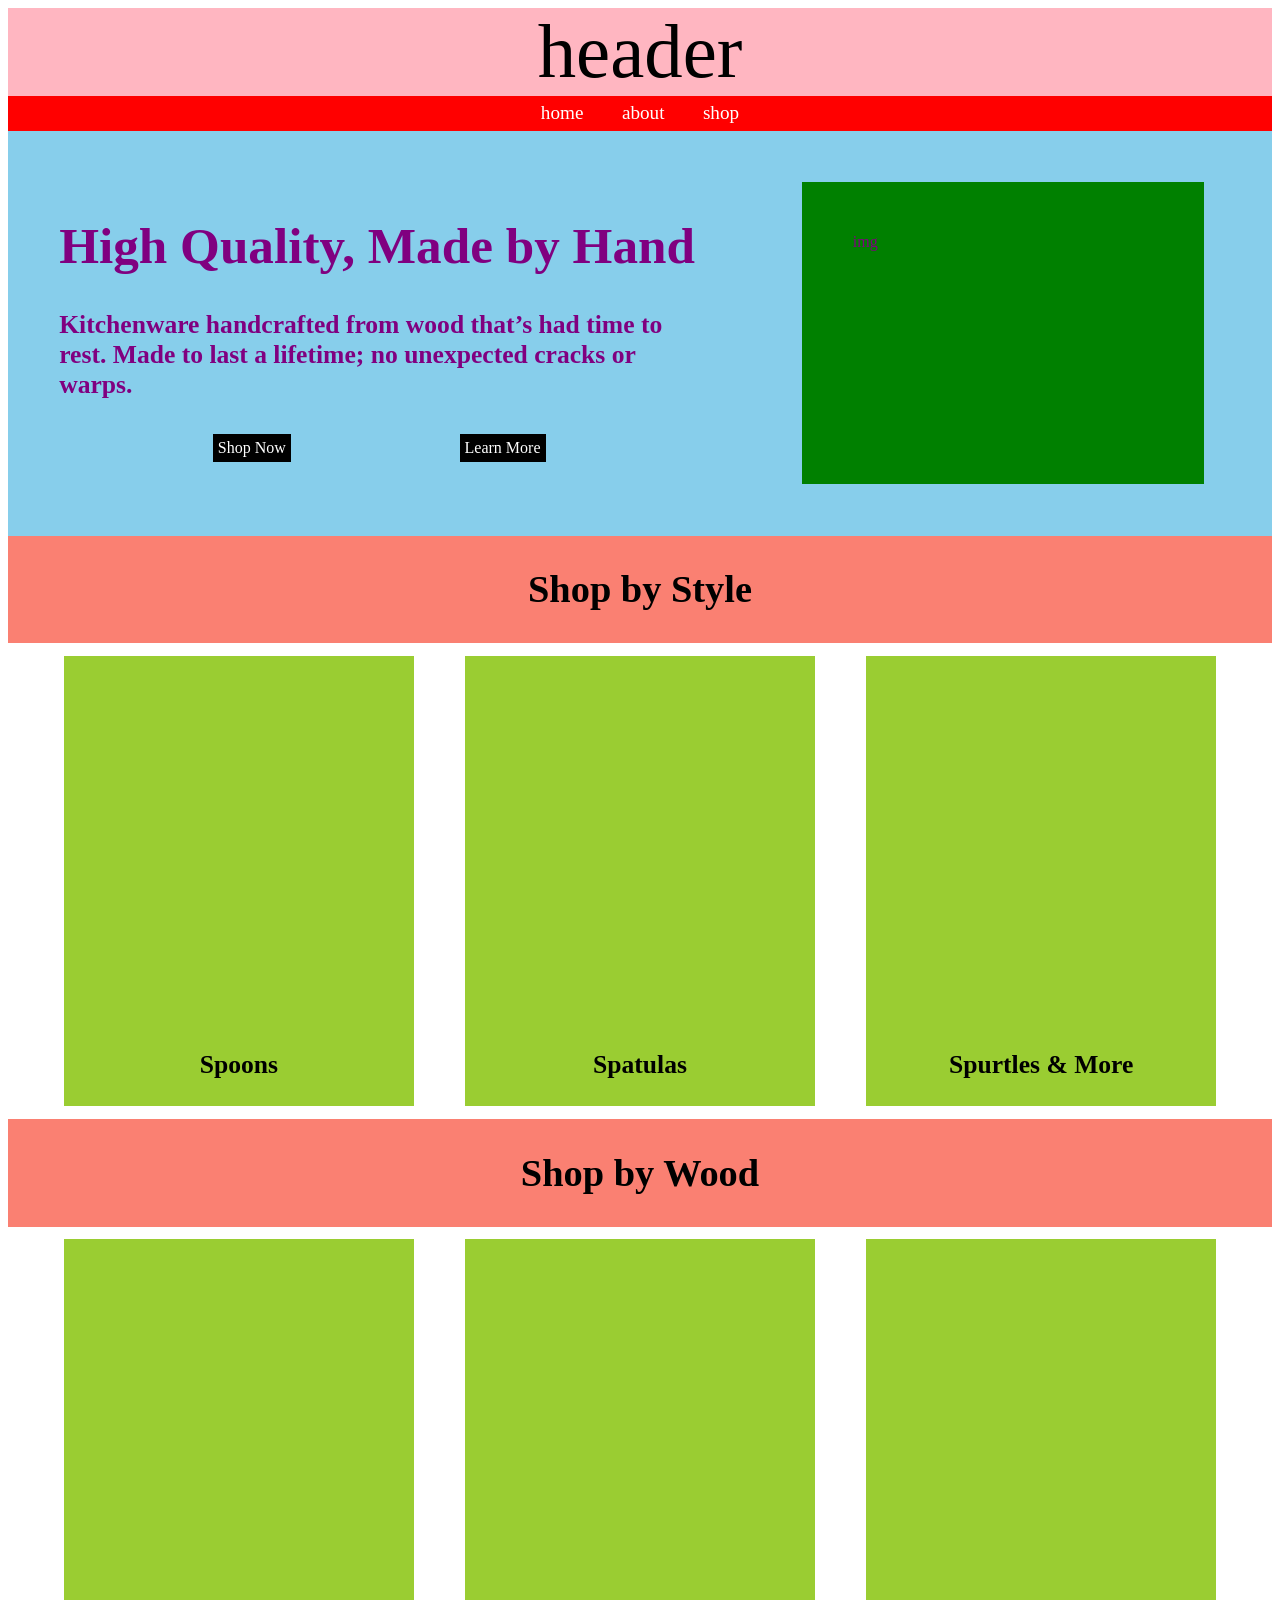
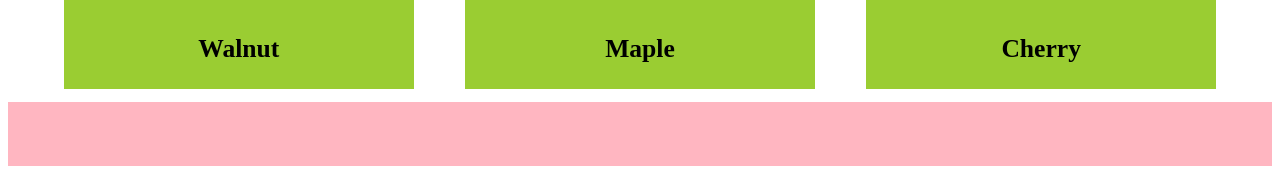
==== index.html @ dd2d81bd "File Upload" ====
<!DOCTYPE html>
<html>
<head>
<link rel="stylesheet" type="text/css" href="style.css">
</head>

<body>



	<div class="page-title">header</div>

	<div class="nav-bar">
			<div class="home">home</div>
		<div class="about">about</div>
		<div class="shop">shop</div>
	</div>


<div class="hero">

		<div class="hero-copy">
			<h1>High Quality, Made by Hand</h1>
			<h4>Kitchenware handcrafted from wood that’s had time to rest. Made to last a lifetime; no unexpected cracks or warps.</h4>

		<div class="hero-buttons">
			<div class="shop-now">Shop Now</div>
			<div class="learn-more">Learn More</div>
		</div>	
		
	</div>

	<div class="hero-image">img</div>
</div>

<div class="shop-by"><h2>Shop by Style</h2></div>
<div class="home-shop">
		<div class="shop-tab"><h3>Spoons</h3></div>
		<div class="shop-tab"><h3>Spatulas</h3></div>
		<div class="shop-tab"><h3>Spurtles & More</h3></div>
</div>

<div class="shop-by"><h2>Shop by Wood</h2></div>
<div class="home-shop">
		<div class="shop-tab"><h3>Walnut</h3></div>
		<div class="shop-tab"><h3>Maple</h3></div>
		<div class="shop-tab"><h3>Cherry</h3></div>
</div>

<div class="foot">
	
</div>




</body>
</html>
---- style.css ----
/*start header*/
.header {
	display: flex;
	background-color: green;
	flex-flow: row wrap;
	justify-content: center;
	gap: 10px;
}

.page-title{
	display: flex;
	justify-content: center;
	background: lightpink;
	color: black;
	gap: 40px;
	font-size: 6vw;

}

.nav-bar{
	display: flex;
	background: red;
	color: white;
	justify-content: center;
	gap: 3vw;
	align-self: flex-end;
	padding: 0.5vw;
	font-size: 1.5vw;
}

.home{

}

.about{

}

.shop{

}
/*end header*/


/*start hero*/

.hero{
display: flex;
background-color: skyblue;
color: purple;

}

.hero-copy{
float: left;
width: 50vw;
padding: 4vw;

}

.hero-buttons{
	display: flex;
	color: white;
	justify-content: space-evenly;
	gap: 15px;
	align-self: flex-end;
}

.shop-now{
background-color: black;
padding: 5px;
}

.learn-more{
background-color: black;
padding: 5px;
}

.hero-image{
float: left;
background-color: green;
width: 300px;
height: 200px;
padding: 4vw;
margin: 4vw;
}

h1{
	font-size: 4vw;
}

h4{
	font-size: 2vw;
}

/*end hero*/


/* start shop home */
.home-shop{
display: flex;
justify-content: center;
gap: 2vw;
}

.shop-by{
display: flex;
align-self: flex-start;
background-color: salmon;
justify-content: center;
}

.shop-tab{
display: flex;
background-color: yellowgreen;
width: 350px;
height: 450px;
justify-content: center;
align-items: flex-end;
margin: 1vw;
}

h2{
	font-size: 3vw;
}

h3{
	font-size: 2vw;
}

/* end shop home */

/* footer */
.foot{
	display: flex;
	height: 5vw;
	background-color: lightpink;
}
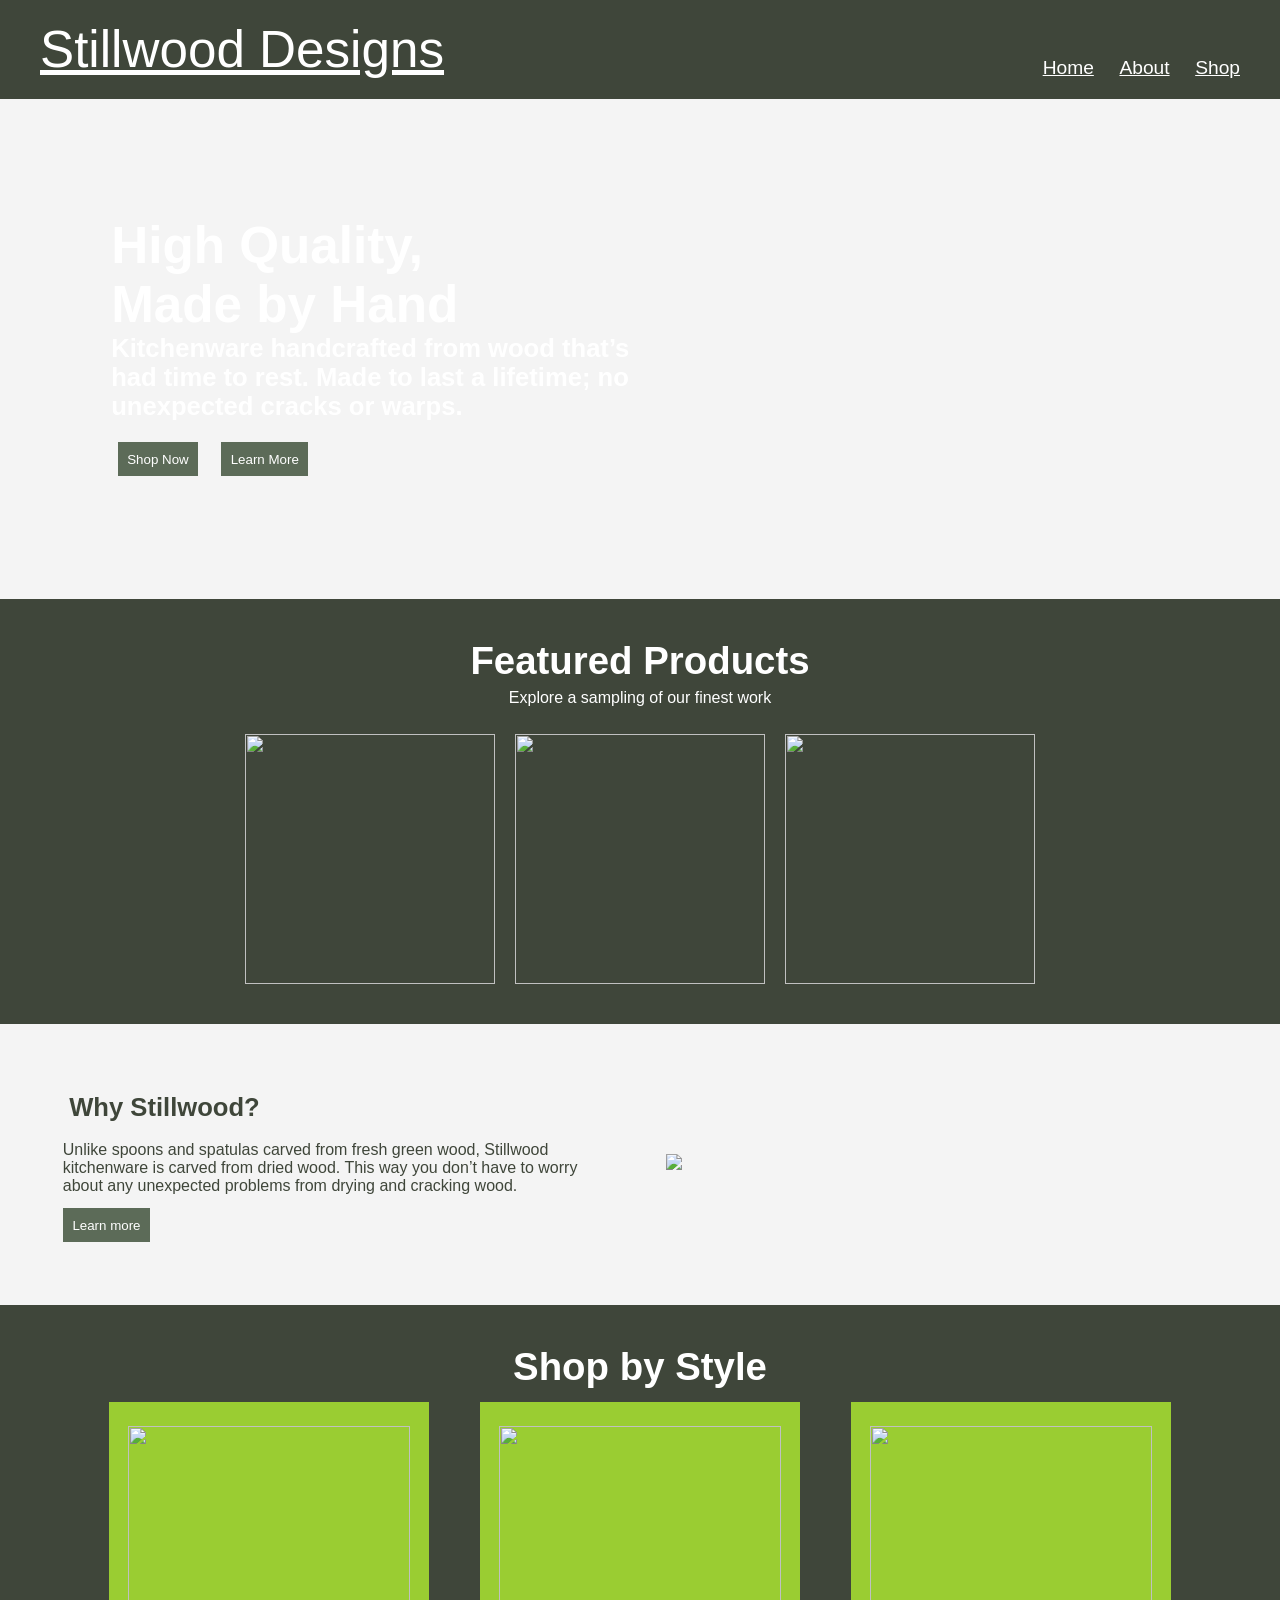
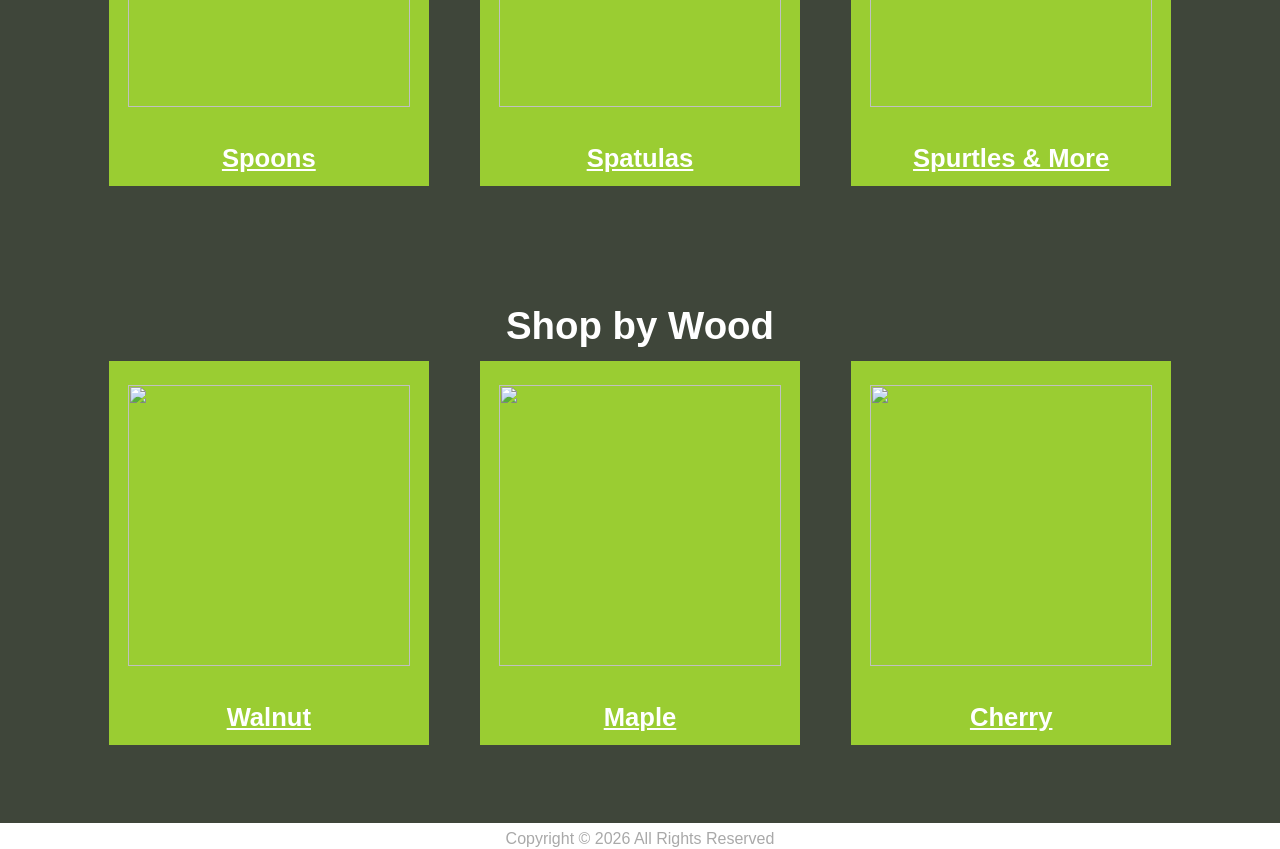
==== commit dd1feba5: "Sprint 5 Update" ====
--- a/index.html
+++ b/index.html
@@ -6,49 +6,102 @@
 
 <body>
 
-
-
-	<div class="page-title">header</div>
+<!-- header -->
+<div class ="header">
+	<a href="index.html">
+	<div class="page-title">Stillwood Designs</div>
+	</a>
 
 	<div class="nav-bar">
-			<div class="home">home</div>
-		<div class="about">about</div>
-		<div class="shop">shop</div>
+    <a href="index.html">Home</a>
+    <a href="about.html">About</a>
+    <a href="shop.html">Shop</a>
 	</div>
-
+</div>
 
 <div class="hero">
 
 		<div class="hero-copy">
-			<h1>High Quality, Made by Hand</h1>
+			<h1>High Quality,<br>Made by Hand</h1>
 			<h4>Kitchenware handcrafted from wood that’s had time to rest. Made to last a lifetime; no unexpected cracks or warps.</h4>
 
 		<div class="hero-buttons">
-			<div class="shop-now">Shop Now</div>
-			<div class="learn-more">Learn More</div>
-		</div>	
-		
+			<a href="shop.html">
+			<button>Shop Now</button>
+			</a>
+			
+
+<a href="about.html">
+			<button>Learn More</button>
+</a>
+		</div>		
 	</div>
-
-	<div class="hero-image">img</div>
 </div>
 
-<div class="shop-by"><h2>Shop by Style</h2></div>
-<div class="home-shop">
-		<div class="shop-tab"><h3>Spoons</h3></div>
-		<div class="shop-tab"><h3>Spatulas</h3></div>
-		<div class="shop-tab"><h3>Spurtles & More</h3></div>
+<!-- feautred -->
+<div class="featured">
+  <h2>Featured Products</h2>
+  <p>Explore a sampling of our finest work</p>
+
+  <div class="featured-grid">
+    <img src="placeholder.jpg">
+    <img src="placeholder.jpg">
+    <img src="placeholder.jpg">
+  </div>
 </div>
 
-<div class="shop-by"><h2>Shop by Wood</h2></div>
-<div class="home-shop">
-		<div class="shop-tab"><h3>Walnut</h3></div>
-		<div class="shop-tab"><h3>Maple</h3></div>
-		<div class="shop-tab"><h3>Cherry</h3></div>
+<!-- why -->
+<div class="why">
+  <div class="why-copy">
+    <h3>Why Stillwood?</h3>
+    <p>
+      Unlike spoons and spatulas carved from fresh green wood,
+      Stillwood kitchenware is carved from dried wood. This way you don’t have  to worry about any unexpected problems from drying and cracking wood.
+    </p>
+    <button>Learn more</button>
+  </div>
+
+  <div class="why-image">
+    <img src="placeholder.jpg">
+  </div>
 </div>
 
-<div class="foot">
-	
+
+<!-- shop by -->
+<div class="shop-by">
+	<h2>Shop by Style</h2>
+<div class="home-shop-row">
+	<a href="shop.html#spoons">
+		<div class="home-shop-card"><img src="placeholder.jpg"><h3>Spoons</h3></div>
+	</a>
+	<a href="shop.html#spatulas">
+		<div class="home-shop-card"><img src="placeholder.jpg"><h3>Spatulas</h3></div>
+	</a>
+	<a href="shop.html#spurtles">
+		<div class="home-shop-card"><img src="placeholder.jpg"><h3>Spurtles & More</h3></div>
+	</a>
+</div>
+</div>	
+
+<div class="shop-by">
+	<h2>Shop by Wood</h2>
+<div class="home-shop-row">
+	<a href="shop.html#walnut">
+		<div class="home-shop-card"><img src="placeholder.jpg"><h3>Walnut</h3></div>
+	</a>
+	<a href="shop.html#maple">
+		<div class="home-shop-card"><img src="placeholder.jpg"><h3>Maple</h3></div>
+	</a>
+	<a href="shop.html#cherry">
+		<div class="home-shop-card"><img src="placeholder.jpg"><h3>Cherry</h3></div>
+	</a>
+</div>
+</div>
+
+
+<!-- footer -->
+<div class="footer">
+  <p>Copyright © 2026 All Rights Reserved</p>
 </div>
 
 
--- a/style.css
+++ b/style.css
@@ -1,55 +1,57 @@
-
-
-/*start header*/
+* {
+  margin: 0;
+  padding: 0;
+  box-sizing: border-box;
+  font-family: sans-serif;
+}
+
+
+/* header */
 .header {
-	display: flex;
-	background-color: green;
-	flex-flow: row wrap;
-	justify-content: center;
-	gap: 10px;
+  display: flex;
+  justify-content: space-between;
+  align-items: center;
+  background: #3f463a;
+  color: white;
+  padding: 20px 40px;
 }
 
 .page-title{
 	display: flex;
-	justify-content: center;
-	background: lightpink;
-	color: black;
+	justify-content: left;
+	color: white;
 	gap: 40px;
-	font-size: 6vw;
+	font-size: 4vw;
+	padding: 0px;
 
 }
 
 .nav-bar{
 	display: flex;
-	background: red;
 	color: white;
-	justify-content: center;
-	gap: 3vw;
+	justify-content: right;
+	gap: 2vw;
 	align-self: flex-end;
-	padding: 0.5vw;
+	padding: 0px;
 	font-size: 1.5vw;
 }
 
-.home{
-
-}
-
-.about{
-
-}
-
-.shop{
-
-}
-/*end header*/
-
-
-/*start hero*/
+a {
+  color: white;
+}
+
+
+
+
+/* hero */
 
 .hero{
-display: flex;
-background-color: skyblue;
-color: purple;
+  display: flex;
+  align-items: center;
+  height: 500px;
+  background-color: #f4f4f4;
+  padding-left: 60px;
+  color: white;
 
 }
 
@@ -61,22 +63,20 @@
 }
 
 .hero-buttons{
-	display: flex;
-	color: white;
-	justify-content: space-evenly;
-	gap: 15px;
-	align-self: flex-end;
-}
-
-.shop-now{
-background-color: black;
-padding: 5px;
-}
-
-.learn-more{
-background-color: black;
-padding: 5px;
-}
+ display: flex;
+  gap: 10px;
+  margin-top: 15px;
+}
+
+button{
+  padding: 0.75vw;
+  margin: 0.5vw;
+  border: none;
+  background: #5c6b58;
+  color: white;
+  cursor: pointer;
+}
+
 
 .hero-image{
 float: left;
@@ -95,31 +95,89 @@
 	font-size: 2vw;
 }
 
-/*end hero*/
-
-
-/* start shop home */
-.home-shop{
-display: flex;
-justify-content: center;
-gap: 2vw;
-}
+
+
+
+/* featured */
+.featured {
+  background: #3f463a;
+  color: white;
+  text-align: center;
+  padding: 40px;
+}
+
+.featured-grid {
+  display: flex;
+  justify-content: center;
+  gap: 20px;
+  margin-top: 20px;
+}
+
+.featured-grid img {
+  width: 250px;
+  height: 250px;
+
+}
+
+/* why */
+.why {
+  display: flex;
+  padding: 50px;
+  background: #f4f4f4;
+  gap: 40px;
+  align-items: center;
+  color: #3f463a;
+}
+
+.why-copy {
+  flex: 1;
+  margin: 0.5vw;
+}
+
+.why-image {
+  flex: 1;
+}
+
+.why img {
+  width: 100%;
+}
+
+p{
+	padding: 0.5vw;
+}
+
+/* shop home */
 
 .shop-by{
-display: flex;
-align-self: flex-start;
-background-color: salmon;
-justify-content: center;
-}
-
-.shop-tab{
+  background: #3f463a;
+  color: white;
+  text-align: center;
+  padding: 40px;
+}
+
+.home-shop-row{
+  display: flex;
+  justify-content: center;
+  gap: 2vw;
+  flex-wrap: wrap;
+  margin-bottom: 2vw;
+}
+
+.home-shop-card{
 display: flex;
 background-color: yellowgreen;
-width: 350px;
-height: 450px;
+width: 25vw;
+height: 30vw;
 justify-content: center;
 align-items: flex-end;
 margin: 1vw;
+flex-wrap: wrap;
+}
+
+.home-shop-card img{
+	height: 22vw;
+	width: 22vw;
+
 }
 
 h2{
@@ -128,26 +186,125 @@
 
 h3{
 	font-size: 2vw;
-}
-
-/* end shop home */
+	padding: 1vw;
+}
+
 
 /* footer */
-.foot{
+.footer{
 	display: flex;
-	height: 5vw;
-	background-color: lightpink;
-}
-
-
-
-
-
-
-
-
-
-
-
-
-
+	height: 2vw;
+	background-color: f4f4f4;
+	align-content: center;
+	text-align: center;
+	justify-content: center;
+	color: darkgray;
+}
+
+/* about */
+
+.about{
+  display: flex;
+  align-items: center;
+  height: 500px;
+  background-color: #f4f4f4;
+  padding-left: 60px;
+  color: #3f463a;
+
+}
+
+.about-copy{
+float: left;
+width: 50vw;
+padding: 4vw;
+
+}
+
+.about-image{
+float: left;
+background-color: green;
+width: auto;
+height: 20vw;
+padding: 4vw;
+margin: 4vw;
+}
+
+
+/* shop */
+
+.title{
+  color: #3f463a;
+  text-align: center;
+  padding: 40px;
+}
+
+.products {
+  display: flex;
+  flex-wrap: wrap;
+  justify-content: center;
+  gap: 30px;
+  padding: 20px 40px 60px;
+}
+
+.product-card {
+  background: #f8f8f8;
+  width: 300px;
+  border-radius: 10px;
+  overflow: hidden;
+  display: flex;
+  flex-direction: column;
+}
+
+.image {
+  position: relative;
+  display: flex;
+  justify-content: center;
+  align-items: center;
+  height: 250px;
+  background: #fff;
+}
+
+.image img {
+  max-height: 200px;
+}
+
+.price {
+  position: absolute;
+  top: 10px;
+  right: 10px;
+  background: #3f463a;
+  color: white;
+  padding: 5px 10px;
+  border-radius: 5px;
+}
+
+.info {
+  padding: 15px;
+  display: flex;
+  flex-direction: column;
+  gap: 10px;
+}
+
+.info h3 {
+  font-size: 18px;
+}
+
+.info p {
+  font-size: 14px;
+  color: #555;
+}
+
+.info button {
+  margin-top: auto;
+  padding: 10px;
+  background: #3f463a;
+  color: white;
+  border: none;
+  cursor: pointer;
+  border-radius: 5px;
+}
+
+
+
+
+
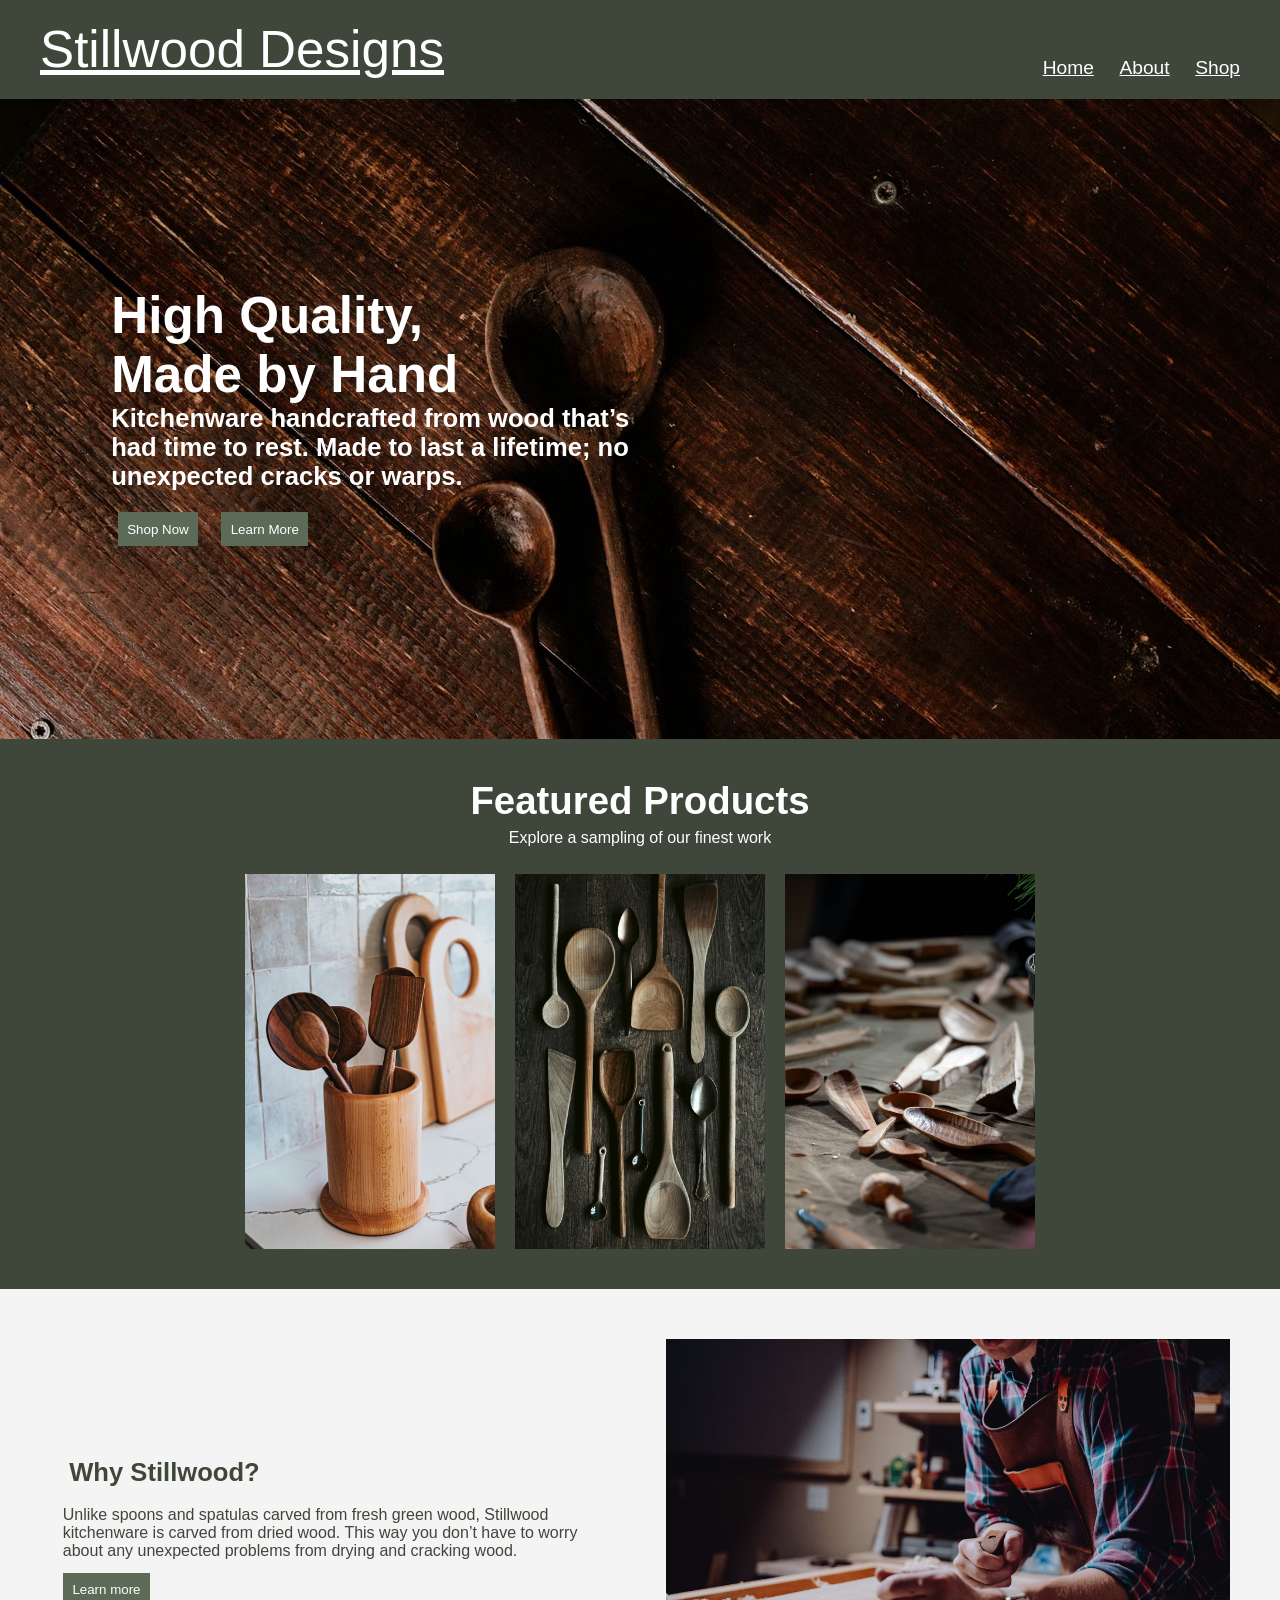
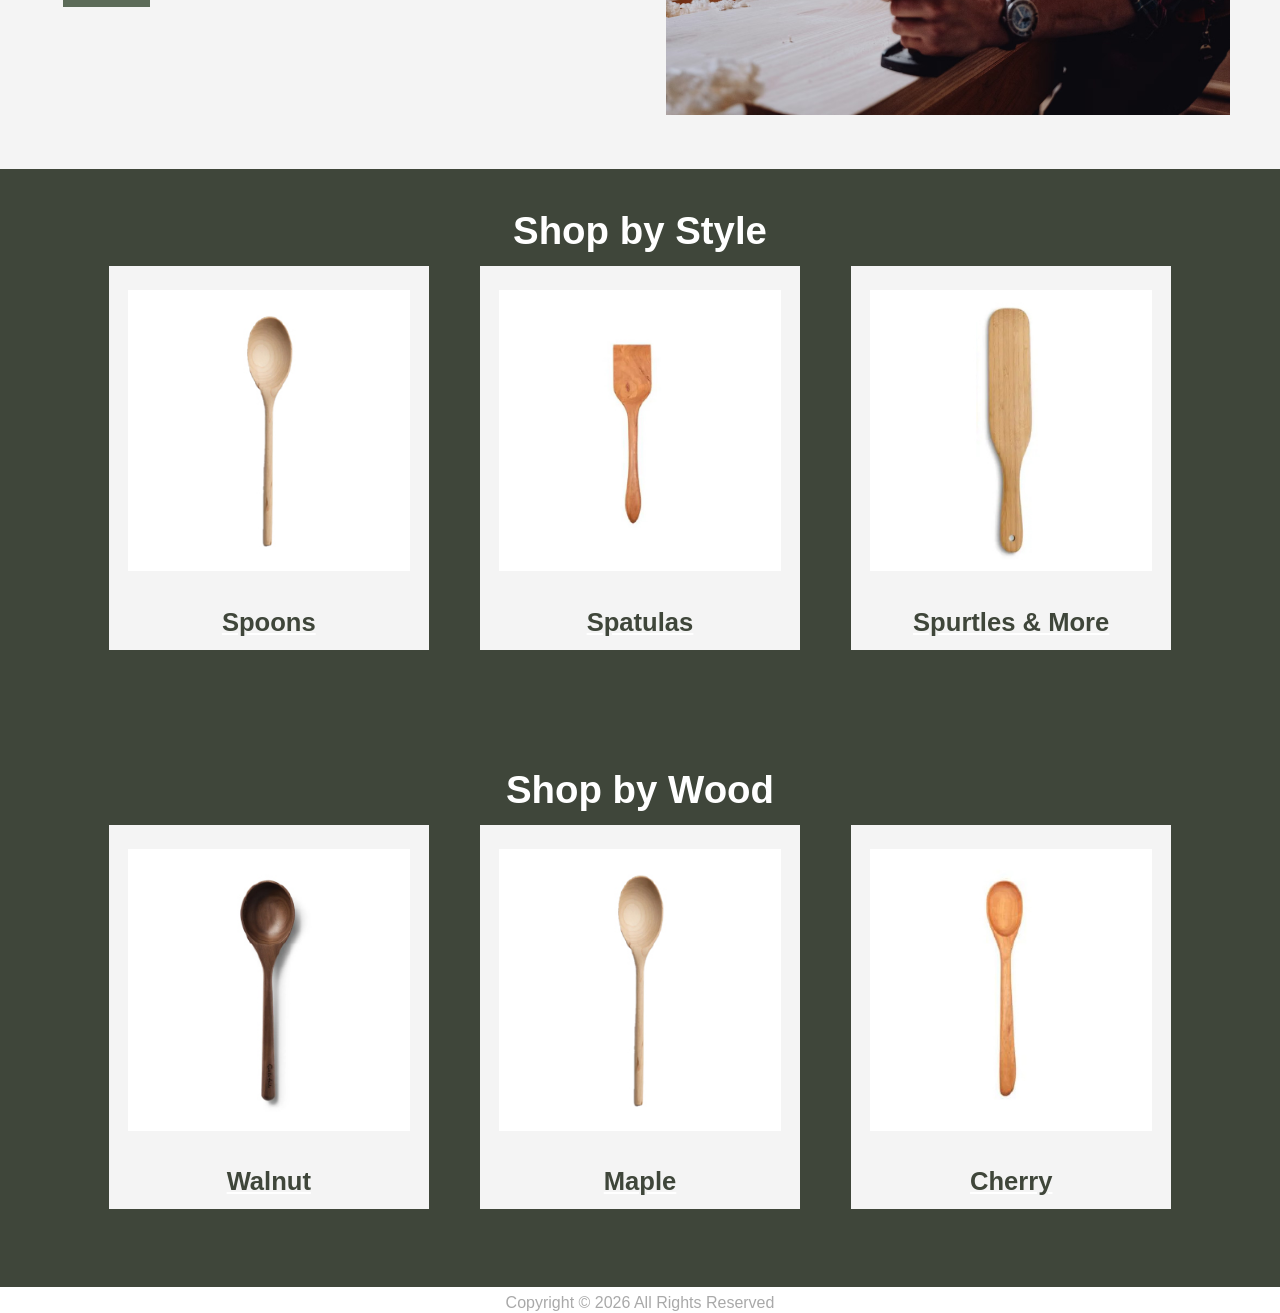
==== commit 847333e7: "Sprint 6 Update" ====
--- a/index.html
+++ b/index.html
@@ -44,9 +44,9 @@
   <p>Explore a sampling of our finest work</p>
 
   <div class="featured-grid">
-    <img src="placeholder.jpg">
-    <img src="placeholder.jpg">
-    <img src="placeholder.jpg">
+    <img src="images/feature_1.jpeg" alt="Various wooden utensils  in a wooden container sitting on a marble kitchen counter.">
+    <img src="images/feature_2.jpeg" alt="Several wooden utensils arranged in a gird on a gray wooden background.">
+    <img src="images/feature_3.jpeg" alt="Low angle photo of wooden utensils in the process of being carved.">
   </div>
 </div>
 
@@ -62,7 +62,7 @@
   </div>
 
   <div class="why-image">
-    <img src="placeholder.jpg">
+    <img src="images/why_img.jpeg" alt="Man in leather shop apron using a handplane on a wood plank in a workshop.">
   </div>
 </div>
 
@@ -72,13 +72,13 @@
 	<h2>Shop by Style</h2>
 <div class="home-shop-row">
 	<a href="shop.html#spoons">
-		<div class="home-shop-card"><img src="placeholder.jpg"><h3>Spoons</h3></div>
+		<div class="home-shop-card"><img src="images/maple-spoon.jpg" alt="Wooden spoon on white background."><h3>Spoons</h3></div>
 	</a>
 	<a href="shop.html#spatulas">
-		<div class="home-shop-card"><img src="placeholder.jpg"><h3>Spatulas</h3></div>
+		<div class="home-shop-card"><img src="images/cherry-spatula.jpg" alt="Wooden Spatula on white background."><h3>Spatulas</h3></div>
 	</a>
 	<a href="shop.html#spurtles">
-		<div class="home-shop-card"><img src="placeholder.jpg"><h3>Spurtles & More</h3></div>
+		<div class="home-shop-card"><img src="images/maple-spurtle.jpg" alt="Wooden spurtle on white background."><h3>Spurtles & More</h3></div>
 	</a>
 </div>
 </div>	
@@ -87,13 +87,13 @@
 	<h2>Shop by Wood</h2>
 <div class="home-shop-row">
 	<a href="shop.html#walnut">
-		<div class="home-shop-card"><img src="placeholder.jpg"><h3>Walnut</h3></div>
+		<div class="home-shop-card"><img src="images/walnut-spoon.jpg" alt="Dark colored walnut spoon on a white background."><h3>Walnut</h3></div>
 	</a>
 	<a href="shop.html#maple">
-		<div class="home-shop-card"><img src="placeholder.jpg"><h3>Maple</h3></div>
+		<div class="home-shop-card"><img src="images/maple-spoon.jpg" alt="Light colored maple spoon on a white background."><h3>Maple</h3></div>
 	</a>
 	<a href="shop.html#cherry">
-		<div class="home-shop-card"><img src="placeholder.jpg"><h3>Cherry</h3></div>
+		<div class="home-shop-card"><img src="images/cherry-spoon.jpg" alt="Warm colored cherry spoon on a white background."><h3>Cherry</h3></div>
 	</a>
 </div>
 </div>
--- a/style.css
+++ b/style.css
@@ -48,7 +48,9 @@
 .hero{
   display: flex;
   align-items: center;
-  height: 500px;
+  height: 50vw;
+  background-image: url("images/hero_img.jpeg");
+  background-size: cover;
   background-color: #f4f4f4;
   padding-left: 60px;
   color: white;
@@ -115,7 +117,7 @@
 
 .featured-grid img {
   width: 250px;
-  height: 250px;
+  height: auto;
 
 }
 
@@ -150,7 +152,7 @@
 
 .shop-by{
   background: #3f463a;
-  color: white;
+  color: #ffffff;
   text-align: center;
   padding: 40px;
 }
@@ -165,7 +167,8 @@
 
 .home-shop-card{
 display: flex;
-background-color: yellowgreen;
+color: #3f463a;
+background-color: #f4f4f4;
 width: 25vw;
 height: 30vw;
 justify-content: center;
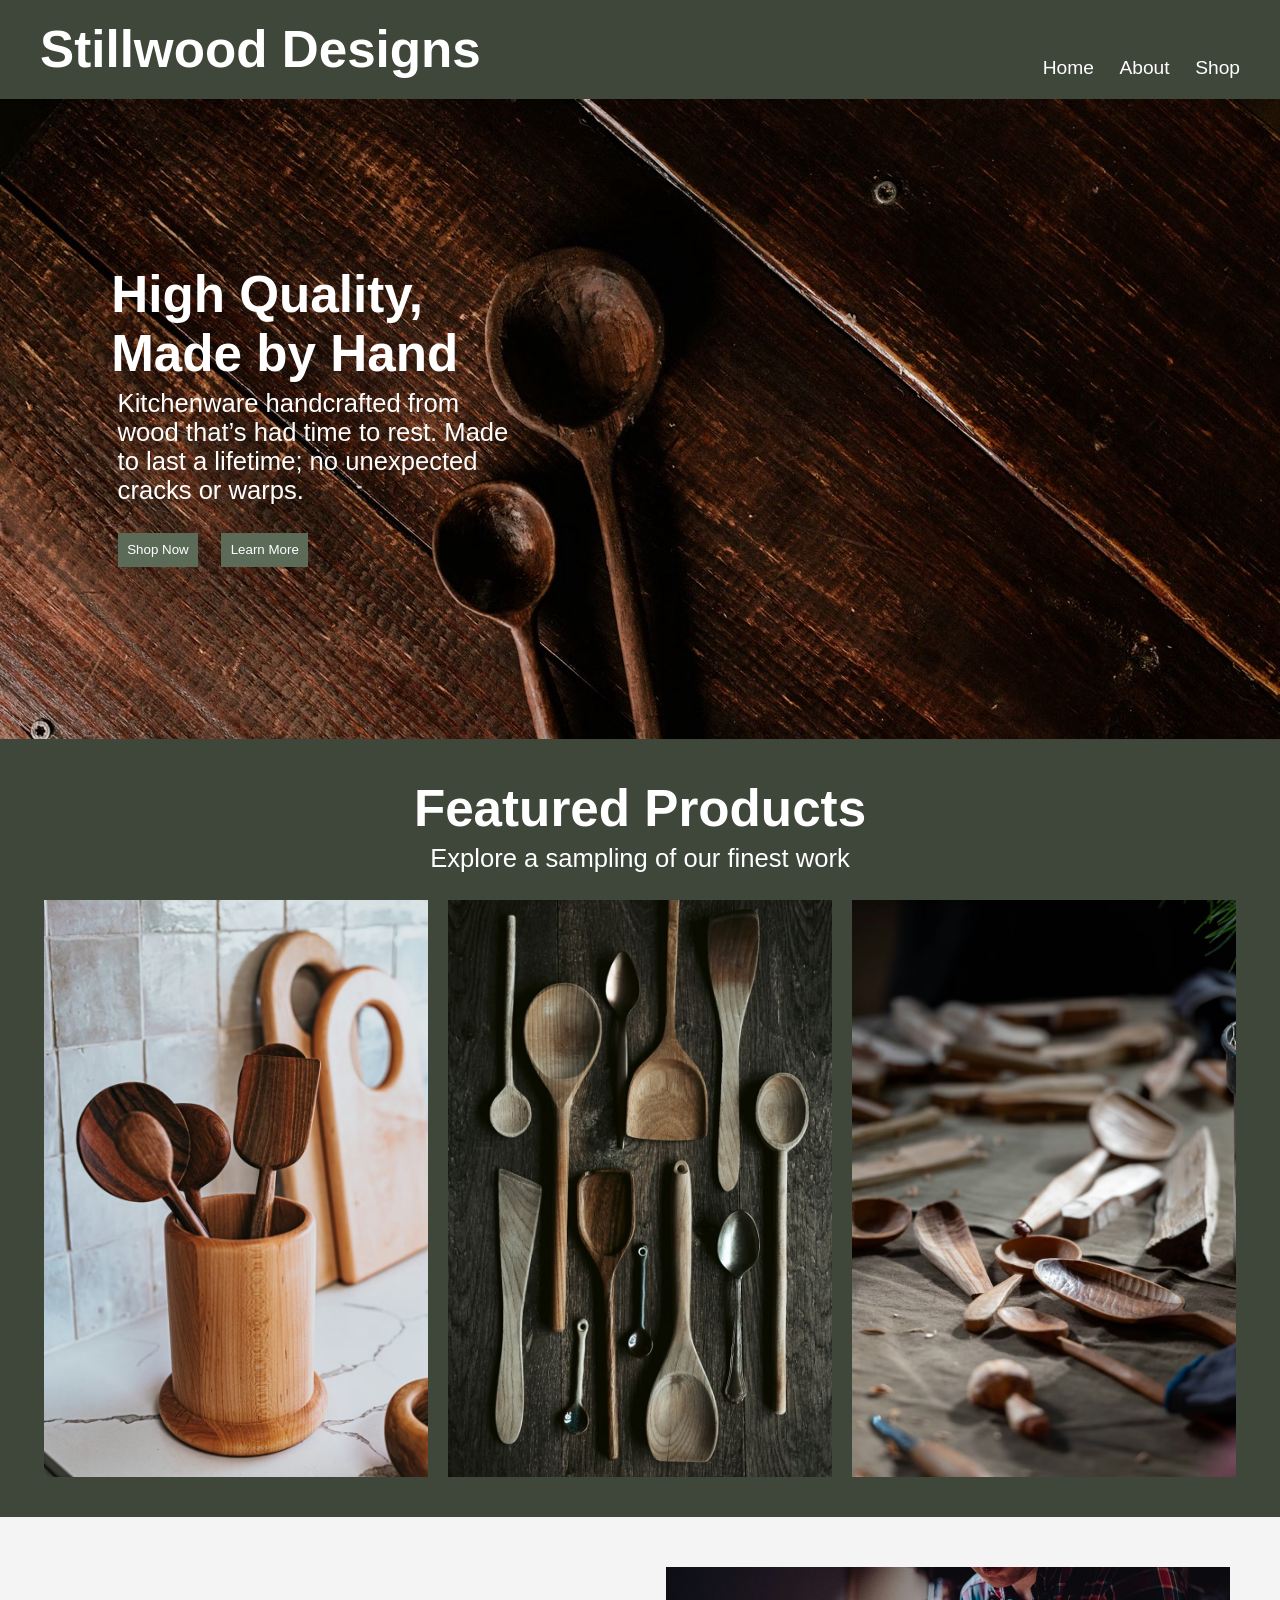
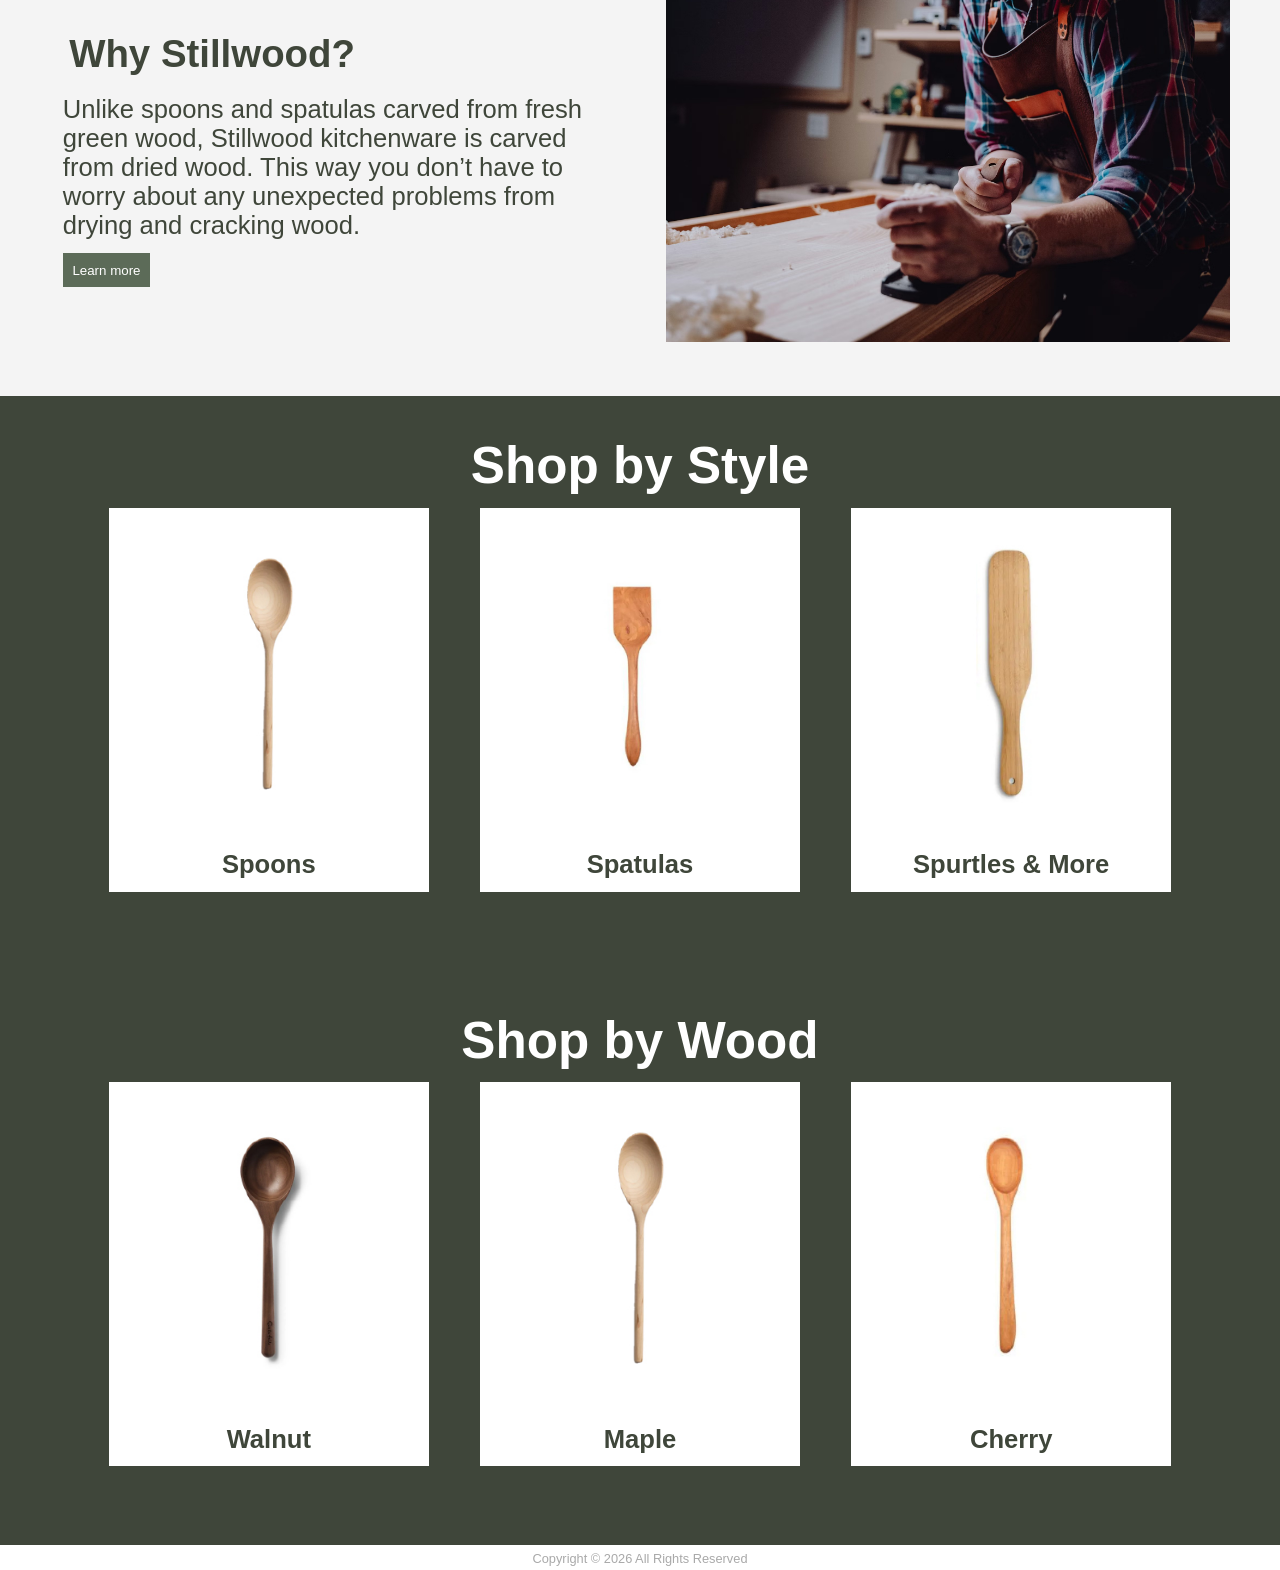
==== commit b4dd5aad: "Sprint 7 Final" ====
--- a/index.html
+++ b/index.html
@@ -1,111 +1,111 @@
 <!DOCTYPE html>
 <html>
-<head>
-<link rel="stylesheet" type="text/css" href="style.css">
-</head>
+	<head>
+		<link rel="stylesheet" type="text/css" href="style.css">
+	</head>
 
-<body>
+	<body>
 
-<!-- header -->
-<div class ="header">
-	<a href="index.html">
-	<div class="page-title">Stillwood Designs</div>
+	<!-- header -->
+	<div class ="header">
+		<h1> <a href="index.html">Stillwood Designs</a></h1>
+
+		<nav>
+  	  <a href="index.html">Home</a>
+   	 <a href="about.html">About</a>
+   	 <a href="shop.html">Shop</a>
+		</nav>
+	</div>
+
+	<div class="hero">
+
+		<div class="hero-copy">
+			<h2>High Quality, Made by Hand</h2>
+			<p>Kitchenware handcrafted from wood that’s had time to rest. Made to last a lifetime; no unexpected cracks or warps.</p>
+
+		<div class="hero-buttons">
+			<button>
+			<a href="shop.html">
+			Shop Now </a>
+			</button>
+			
+				<button>
+				<a href="about.html"> Learn More </a>
+				</button>
+			</div>		
+		</div>
+	</div>
+
+<!-- feautred -->
+	<div class="featured">
+  	<h2>Featured Products</h2>
+  	<p>Explore a sampling of our finest work</p>
+
+ 	 <div class="featured-grid">
+   	 <img src="images/feature_1.jpeg" alt="Various wooden utensils  in a wooden container sitting on a marble kitchen counter.">
+   	 <img src="images/feature_2.jpeg" alt="Several wooden utensils arranged in a gird on a gray wooden background.">
+   	 <img src="images/feature_3.jpeg" alt="Low angle photo of wooden utensils in the process of being carved.">
+  	</div>
+	</div>
+
+	<!-- why -->
+	<div class="why">
+ 	 <div class="why-copy">
+  	  <h3>Why Stillwood?</h3>
+  	  <p>
+      Unlike spoons and spatulas carved from fresh green wood,
+      Stillwood kitchenware is carved from dried wood. This way you don’t have  to worry about any unexpected problems from drying and cracking wood.
+   	 </p>
+   	 <button><a href="about.html">Learn more</a></button>
+ 	 </div>
+
+ 	 <div class="why-image">
+ 	   <img src="images/why_img.jpeg" alt="Man in leather shop apron using a handplane on a wood plank in a workshop.">
+ 	 </div>
+	</div>
+
+
+	<!-- shop by -->
+	<div class="shop-by">
+		<h2>Shop by Style</h2>
+	<div class="home-shop-row">
+		<a href="shop.html#spoons">
+		<div class="home-shop-card"><img src="images/maple-spoon.jpg" alt="Wooden spoon on white background."><h3>Spoons</h3></div>
+		</a>
+		<a href="shop.html#spatulas">
+			<div class="home-shop-card"><img src="images/cherry-spatula.jpg" alt="Wooden Spatula on white background."><h3>Spatulas</h3></div>
+		</a>
+		<a href="shop.html#spurtles">
+			<div class="home-shop-card"><img src="images/maple-spurtle.jpg"	 alt="Wooden spurtle on white background."><h3>Spurtles & More</h3></div>
+		</a>
+		</div>
+	</div>	
+
+	<div class="shop-by">
+		<h2>Shop by Wood</h2>
+	<div class="home-shop-row">
+		<a href="shop.html#walnut">
+		<div class="home-shop-card"><img src="images/walnut-spoon.jpg" alt="Dark colored walnut spoon on a white background."><h3>Walnut</h3></div>
+		</a>
+		<a href="shop.html#maple">
+	<div class="home-shop-card"><img src="images/maple-spoon.jpg" alt="Light colored maple spoon on a white background."><h3>Maple</h3>
+	</div>
 	</a>
 
-	<div class="nav-bar">
-    <a href="index.html">Home</a>
-    <a href="about.html">About</a>
-    <a href="shop.html">Shop</a>
-	</div>
-</div>
-
-<div class="hero">
-
-		<div class="hero-copy">
-			<h1>High Quality,<br>Made by Hand</h1>
-			<h4>Kitchenware handcrafted from wood that’s had time to rest. Made to last a lifetime; no unexpected cracks or warps.</h4>
-
-		<div class="hero-buttons">
-			<a href="shop.html">
-			<button>Shop Now</button>
-			</a>
-			
-
-<a href="about.html">
-			<button>Learn More</button>
-</a>
-		</div>		
-	</div>
-</div>
-
-<!-- feautred -->
-<div class="featured">
-  <h2>Featured Products</h2>
-  <p>Explore a sampling of our finest work</p>
-
-  <div class="featured-grid">
-    <img src="images/feature_1.jpeg" alt="Various wooden utensils  in a wooden container sitting on a marble kitchen counter.">
-    <img src="images/feature_2.jpeg" alt="Several wooden utensils arranged in a gird on a gray wooden background.">
-    <img src="images/feature_3.jpeg" alt="Low angle photo of wooden utensils in the process of being carved.">
-  </div>
-</div>
-
-<!-- why -->
-<div class="why">
-  <div class="why-copy">
-    <h3>Why Stillwood?</h3>
-    <p>
-      Unlike spoons and spatulas carved from fresh green wood,
-      Stillwood kitchenware is carved from dried wood. This way you don’t have  to worry about any unexpected problems from drying and cracking wood.
-    </p>
-    <button>Learn more</button>
-  </div>
-
-  <div class="why-image">
-    <img src="images/why_img.jpeg" alt="Man in leather shop apron using a handplane on a wood plank in a workshop.">
-  </div>
-</div>
-
-
-<!-- shop by -->
-<div class="shop-by">
-	<h2>Shop by Style</h2>
-<div class="home-shop-row">
-	<a href="shop.html#spoons">
-		<div class="home-shop-card"><img src="images/maple-spoon.jpg" alt="Wooden spoon on white background."><h3>Spoons</h3></div>
-	</a>
-	<a href="shop.html#spatulas">
-		<div class="home-shop-card"><img src="images/cherry-spatula.jpg" alt="Wooden Spatula on white background."><h3>Spatulas</h3></div>
-	</a>
-	<a href="shop.html#spurtles">
-		<div class="home-shop-card"><img src="images/maple-spurtle.jpg" alt="Wooden spurtle on white background."><h3>Spurtles & More</h3></div>
-	</a>
-</div>
-</div>	
-
-<div class="shop-by">
-	<h2>Shop by Wood</h2>
-<div class="home-shop-row">
-	<a href="shop.html#walnut">
-		<div class="home-shop-card"><img src="images/walnut-spoon.jpg" alt="Dark colored walnut spoon on a white background."><h3>Walnut</h3></div>
-	</a>
-	<a href="shop.html#maple">
-		<div class="home-shop-card"><img src="images/maple-spoon.jpg" alt="Light colored maple spoon on a white background."><h3>Maple</h3></div>
-	</a>
 	<a href="shop.html#cherry">
 		<div class="home-shop-card"><img src="images/cherry-spoon.jpg" alt="Warm colored cherry spoon on a white background."><h3>Cherry</h3></div>
 	</a>
-</div>
-</div>
+	</div>
+	</div>
 
 
-<!-- footer -->
-<div class="footer">
-  <p>Copyright © 2026 All Rights Reserved</p>
-</div>
+	<!-- footer -->
+	<div class="footer">
+  	<p>Copyright © 2026 All Rights Reserved</p>
+	</div>
 
 
 
 
-</body>
+	</body>
 </html>
--- a/style.css
+++ b/style.css
@@ -16,7 +16,7 @@
   padding: 20px 40px;
 }
 
-.page-title{
+h1 {
 	display: flex;
 	justify-content: left;
 	color: white;
@@ -26,18 +26,35 @@
 
 }
 
-.nav-bar{
-	display: flex;
-	color: white;
-	justify-content: right;
-	gap: 2vw;
-	align-self: flex-end;
-	padding: 0px;
-	font-size: 1.5vw;
-}
+
+@media screen and (width <= 1000px) {
+  nav {
+	 display: flex;
+	 color: white;
+	 justify-content: right;
+   gap: 2vw;
+	 align-self: flex-end;
+	 padding: 0px;
+	 font-size: 2.5vw;
+  }
+}
+
+@media screen and (width >= 1000px) {
+  nav {
+   display: flex;
+   color: white;
+   justify-content: right;
+   gap: 2vw;
+   align-self: flex-end;
+   padding: 0px;
+   font-size: 1.5vw;
+  }
+}
+
 
 a {
   color: white;
+  text-decoration: none;
 }
 
 
@@ -57,11 +74,27 @@
 
 }
 
-.hero-copy{
-float: left;
-width: 50vw;
-padding: 4vw;
-
+@media screen and (width <= 1000px) {
+  .hero-copy{
+  float: left;
+  width: 80vw;
+  padding: 4vw;
+  }
+
+  .hero-copy p{
+    font-size: 2.5vw;
+  }
+}
+
+@media screen and (width >= 1000px) {
+  .hero-copy{
+  float: left;
+  width: 40vw;
+  padding: 4vw;
+  }
+    .hero-copy p{
+    font-size: 2vw;
+  }
 }
 
 .hero-buttons{
@@ -89,12 +122,13 @@
 margin: 4vw;
 }
 
-h1{
+h2{
 	font-size: 4vw;
 }
 
-h4{
+p{
 	font-size: 2vw;
+  padding: 0.5vw;
 }
 
 
@@ -116,8 +150,18 @@
 }
 
 .featured-grid img {
-  width: 250px;
+  width: 30vw;
   height: auto;
+}
+
+@media screen and (width <= 1000px) {
+.featured p{
+  font-size: 2.75vw;}
+}
+
+@media screen and (width >= 1000px) {
+.featured p{
+  font-size: 2vw;}
 
 }
 
@@ -144,9 +188,25 @@
   width: 100%;
 }
 
-p{
-	padding: 0.5vw;
-}
+@media screen and (width <= 1000px) {
+.why p{
+  font-size: 2.75vw;}
+
+.why h3{
+  font-size: 4vw;
+}
+}
+
+@media screen and (width >= 1000px) {
+.why p{
+  font-size: 2vw;}
+
+.why h3{
+  font-size: 3vw;
+}
+}
+
+
 
 /* shop home */
 
@@ -161,14 +221,13 @@
   display: flex;
   justify-content: center;
   gap: 2vw;
-  flex-wrap: wrap;
   margin-bottom: 2vw;
 }
 
 .home-shop-card{
 display: flex;
 color: #3f463a;
-background-color: #f4f4f4;
+background-color: #ffffff;
 width: 25vw;
 height: 30vw;
 justify-content: center;
@@ -183,7 +242,7 @@
 
 }
 
-h2{
+h{
 	font-size: 3vw;
 }
 
@@ -204,33 +263,8 @@
 	color: darkgray;
 }
 
-/* about */
-
-.about{
-  display: flex;
-  align-items: center;
-  height: 500px;
-  background-color: #f4f4f4;
-  padding-left: 60px;
-  color: #3f463a;
-
-}
-
-.about-copy{
-float: left;
-width: 50vw;
-padding: 4vw;
-
-}
-
-.about-image{
-float: left;
-background-color: green;
-width: auto;
-height: 20vw;
-padding: 4vw;
-margin: 4vw;
-}
+
+
 
 
 /* shop */
@@ -241,15 +275,38 @@
   padding: 40px;
 }
 
-.products {
-  display: flex;
-  flex-wrap: wrap;
+@media screen and (width <= 600px) {
+  .products {
+  display: grid;
+  grid-template-columns: auto;
   justify-content: center;
   gap: 30px;
   padding: 20px 40px 60px;
-}
+  }
+  }
+
+  @media screen and (width >= 600px) {
+  .products {
+  display: grid;
+  grid-template-columns: auto auto;
+  justify-content: center;
+  gap: 30px;
+  padding: 20px 40px 60px;
+  }
+  }
+
+@media screen and (width >= 1000px) {
+  .products {
+  display: grid;
+  grid-template-columns: auto auto auto;
+  justify-content: center;
+  gap: 30px;
+  padding: 20px 40px 60px;
+  }
+  }
 
 .product-card {
+  flex: 1;
   background: #f8f8f8;
   width: 300px;
   border-radius: 10px;
@@ -308,6 +365,12 @@
 }
 
 
-
-
-
+/* footer */
+
+p, footer{
+  font-size: 1vw;
+}
+
+
+
+
